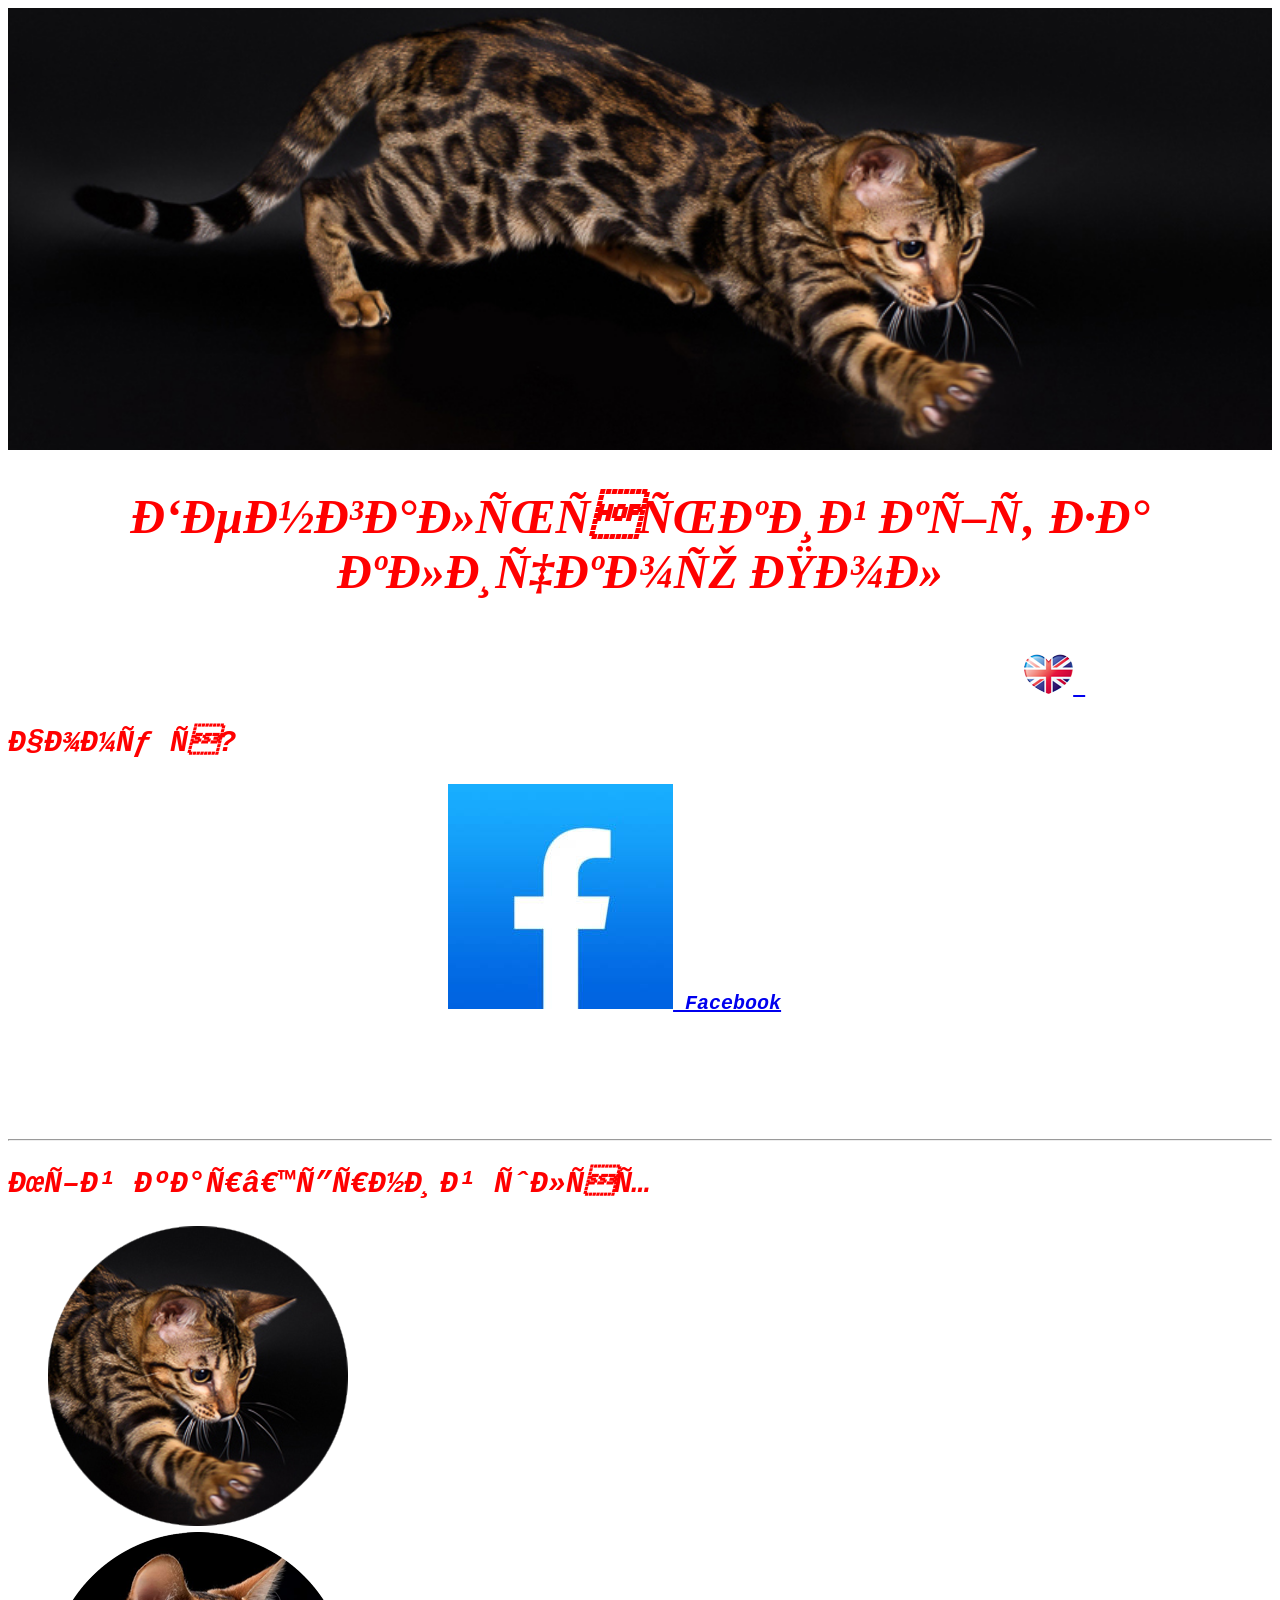
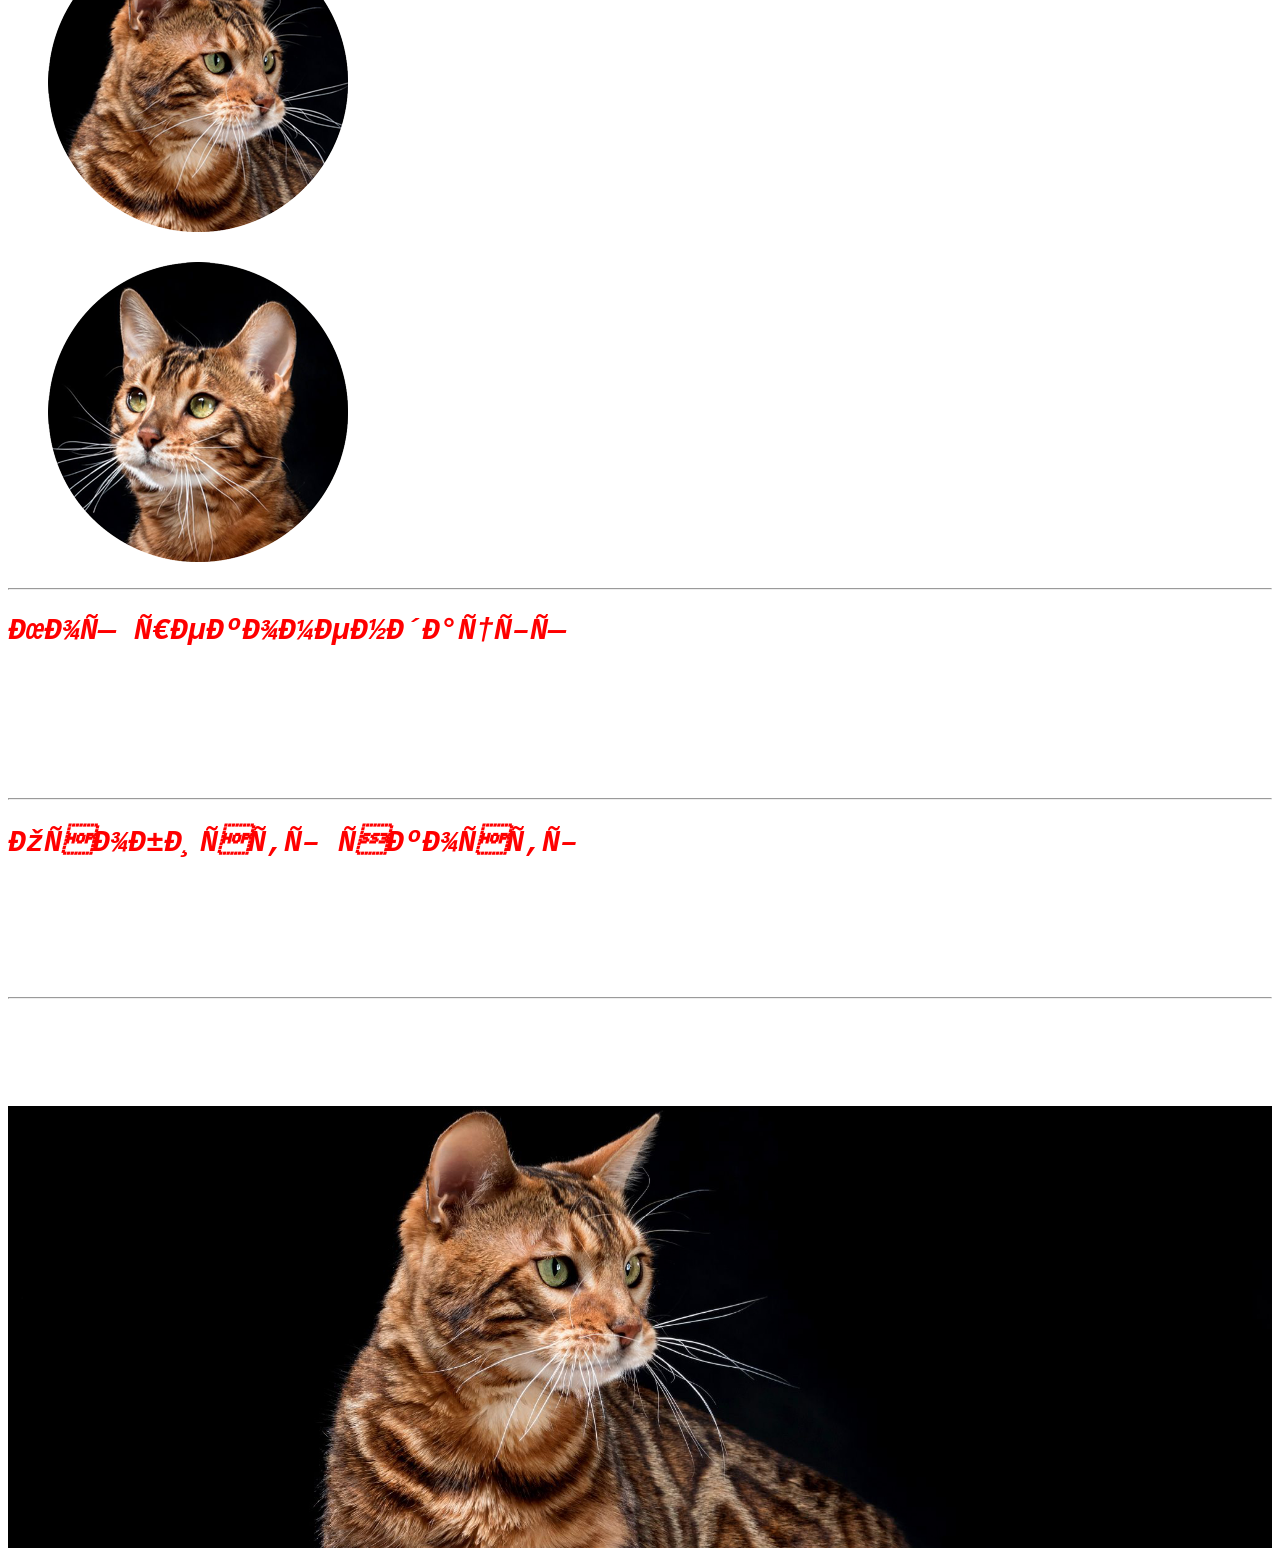
==== index.html @ 2374c52c "Update index.html" ====
<!DOCTYPE HTML>

<html>
	<head>
		<meta charset="ulf-8">
		<title> Кіт "Пол" </title>
	</head>
	<body background = "images/фон.jpg"> <img src="images/cat1.jpg" width="100%">
		<font size="5" face="MONOSPACE" color="white">
		<font size="5" face="Times New Roman" color="red"><h1 align="center"><i>Бенгальський кіт за кличкою Пол<i></h1></font>
		<font size="5" face="MONOSPACE" color="white"><p> Призначений керівником відділу по роботі з клієнтами на залізничній станції Ліверпуль Саут Парквей в
		<a href="https://uk.wikipedia.org/wiki/%D0%92%D0%B5%D0%BB%D0%B8%D0%BA%D0%B0_%D0%91%D1%80%D0%B8%D1%82%D0%B0%D0%BD%D1%96%D1%8F">
		<img src="images/UK_flag.png"> </a>.</p><font face="MONOSPACE" color="red"><h2>Чому я?</h2></font>
		<ul>
			<font face="MONOSPACE" color="white"><li><b>На мою сторінку в <a href="https://www.facebook.com/PaulTheStationCat/" title="Фейсбук кота"> <img src="images/download.jpg"> Facebook</a> підписалось вже більше 3 тис.</b>
			<li><b>Я знаю всі таємні ходи до їдальні тунелі станції.</b></li>
			<li><b>Моя енергія E = m*C<sup>2</sup>.</b></li>
			<li><b>Моя швидкість V = 3*10<sup>8</sup>.</b></li>
		</ul>
		<hr>
		<font size="5" face="MONOSPACE" color="red"> <h2>Мій кар’єрний шлях</h2></font> 
		<ol type="I"> 
			<li><img src="images/cat1_circle.png" alt="Cat1"> Завів будинок і люблячих господарів</li>
			<li><img src="images/cat2_circle.png" alt="Cat2"> Почав відвідувати станцію ще будучи маленьким кошеням</li>
			<li><img src="images/cat3_circle.png" alt="Cat3"> Продовжую працювати вже 10 років</li> 
		</ol>
		<hr>
		<font size="5" face="MONOSPACE" color="red"><h2>Мої рекомендації</h2></font>
		<blockquote>Ми раді вітати Пола на чолі відділу по роботі з клієнтами, адже він цього заслуговує - він дуже вихований кіт і все дуже люблять його.</blockquote>
		<cite>Алан Роу</cite>
		<hr>
		<font size="5" face="MONOSPACE" color="red"><h2>Особисті якості</h2></font>
		<ul>
			<li><i>Дружелюбний</i></li>
			<li><i>Винахідливий</i></li>
			<li><i>Везунчик</i></li>
			<li><i>Спритний</i></li>
		</ul>
		<hr>
		<p>© Пол, 2019</p>
		<p>Контактів не залишаю, я сам вас знайду.</p>
		</font> <img src="images/cat2.jpg" width="100%">
	</body>
</html>
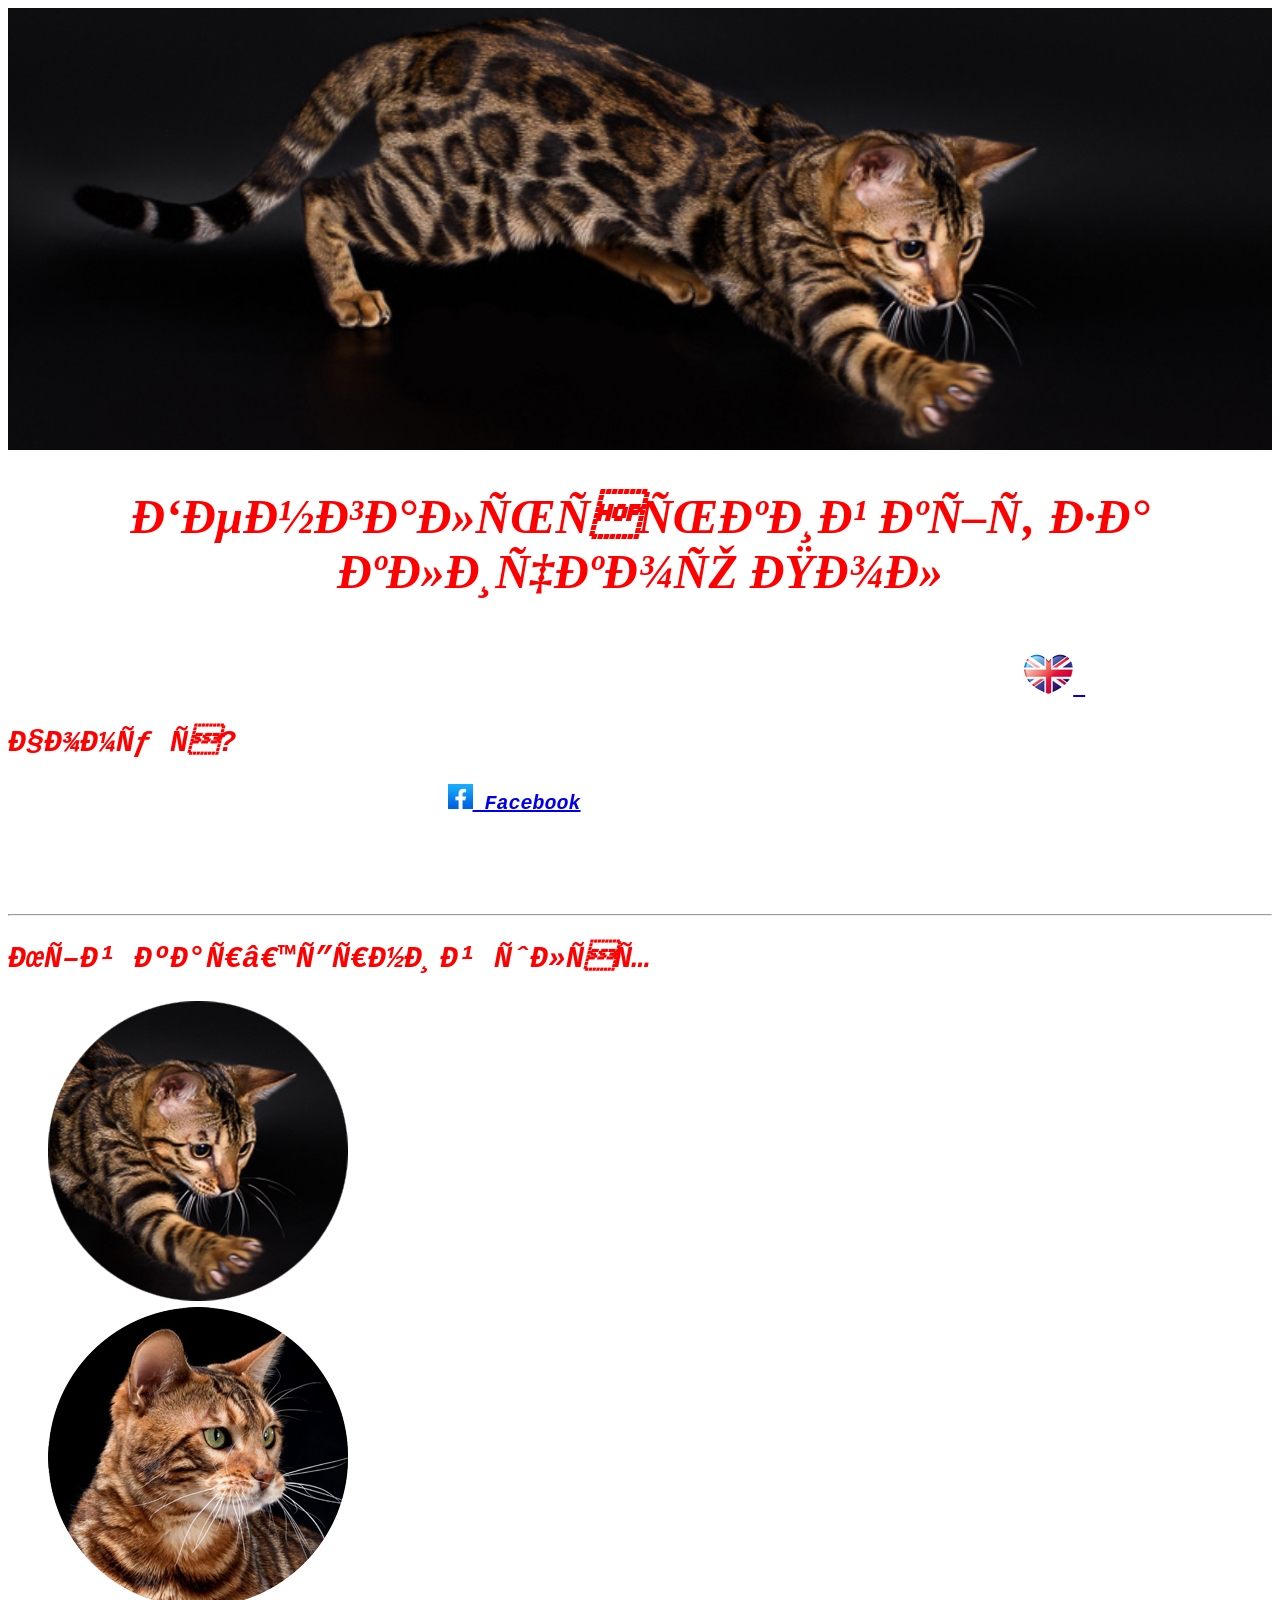
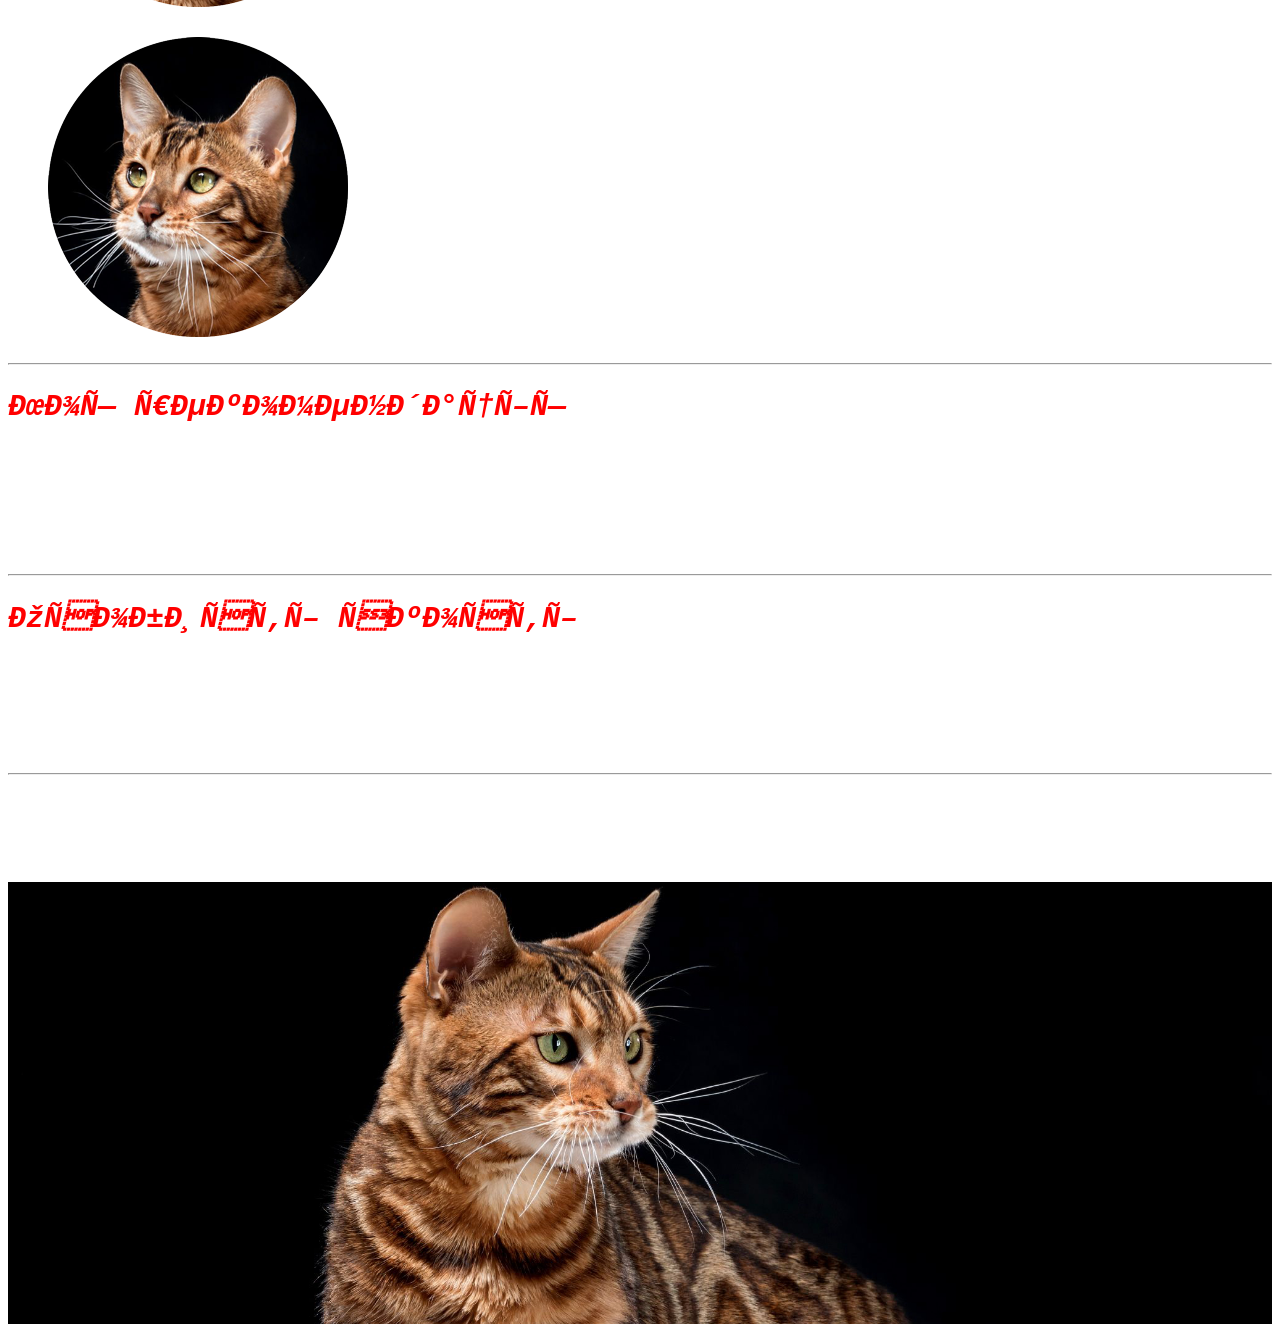
==== commit b6429dc0: "Update index.html" ====
--- a/index.html
+++ b/index.html
@@ -12,7 +12,7 @@
 		<a href="https://uk.wikipedia.org/wiki/%D0%92%D0%B5%D0%BB%D0%B8%D0%BA%D0%B0_%D0%91%D1%80%D0%B8%D1%82%D0%B0%D0%BD%D1%96%D1%8F">
 		<img src="images/UK_flag.png"> </a>.</p><font face="MONOSPACE" color="red"><h2>Чому я?</h2></font>
 		<ul>
-			<font face="MONOSPACE" color="white"><li><b>На мою сторінку в <a href="https://www.facebook.com/PaulTheStationCat/" title="Фейсбук кота"> <img src="images/download.jpg"> Facebook</a> підписалось вже більше 3 тис.</b>
+			<font face="MONOSPACE" color="white"><li><b>На мою сторінку в <a href="https://www.facebook.com/PaulTheStationCat/" title="Фейсбук кота"> <img src="images/download.jpg" width="2%"> Facebook</a> підписалось вже більше 3 тис.</b>
 			<li><b>Я знаю всі таємні ходи до їдальні тунелі станції.</b></li>
 			<li><b>Моя енергія E = m*C<sup>2</sup>.</b></li>
 			<li><b>Моя швидкість V = 3*10<sup>8</sup>.</b></li>
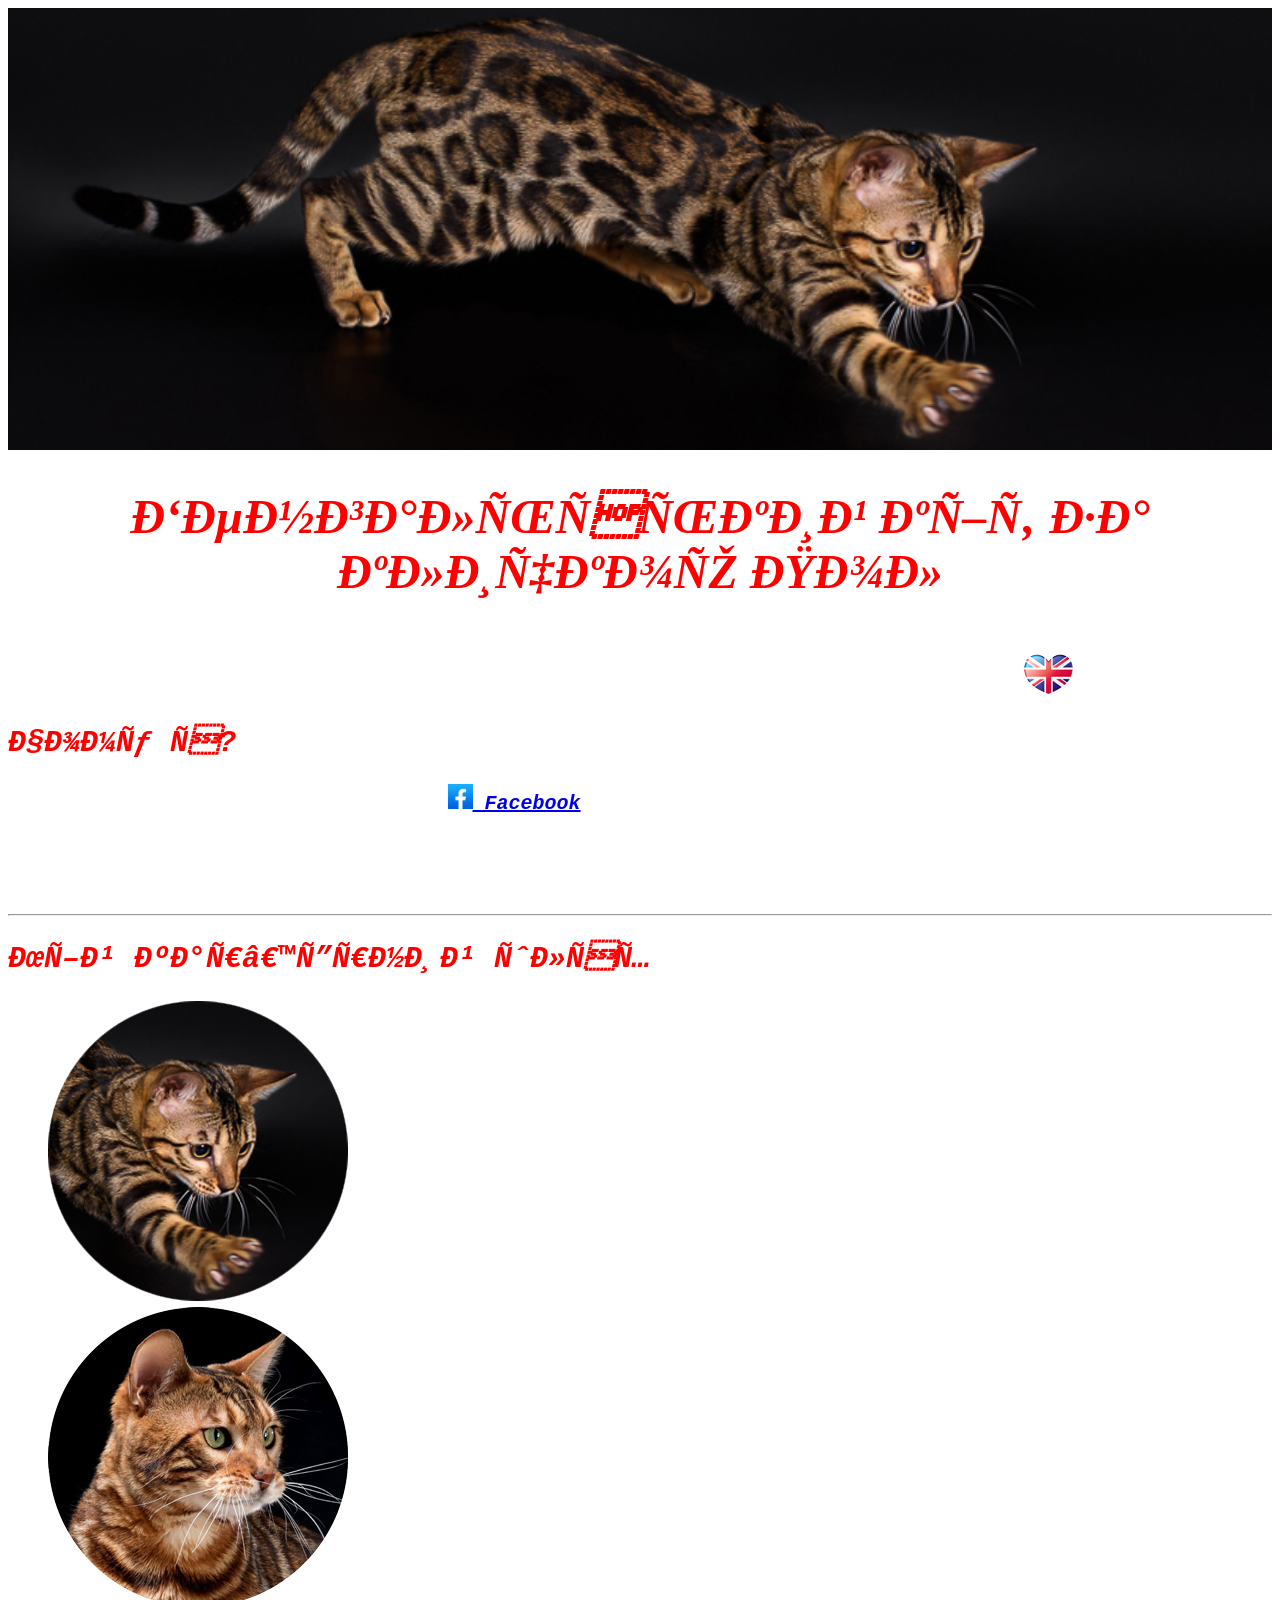
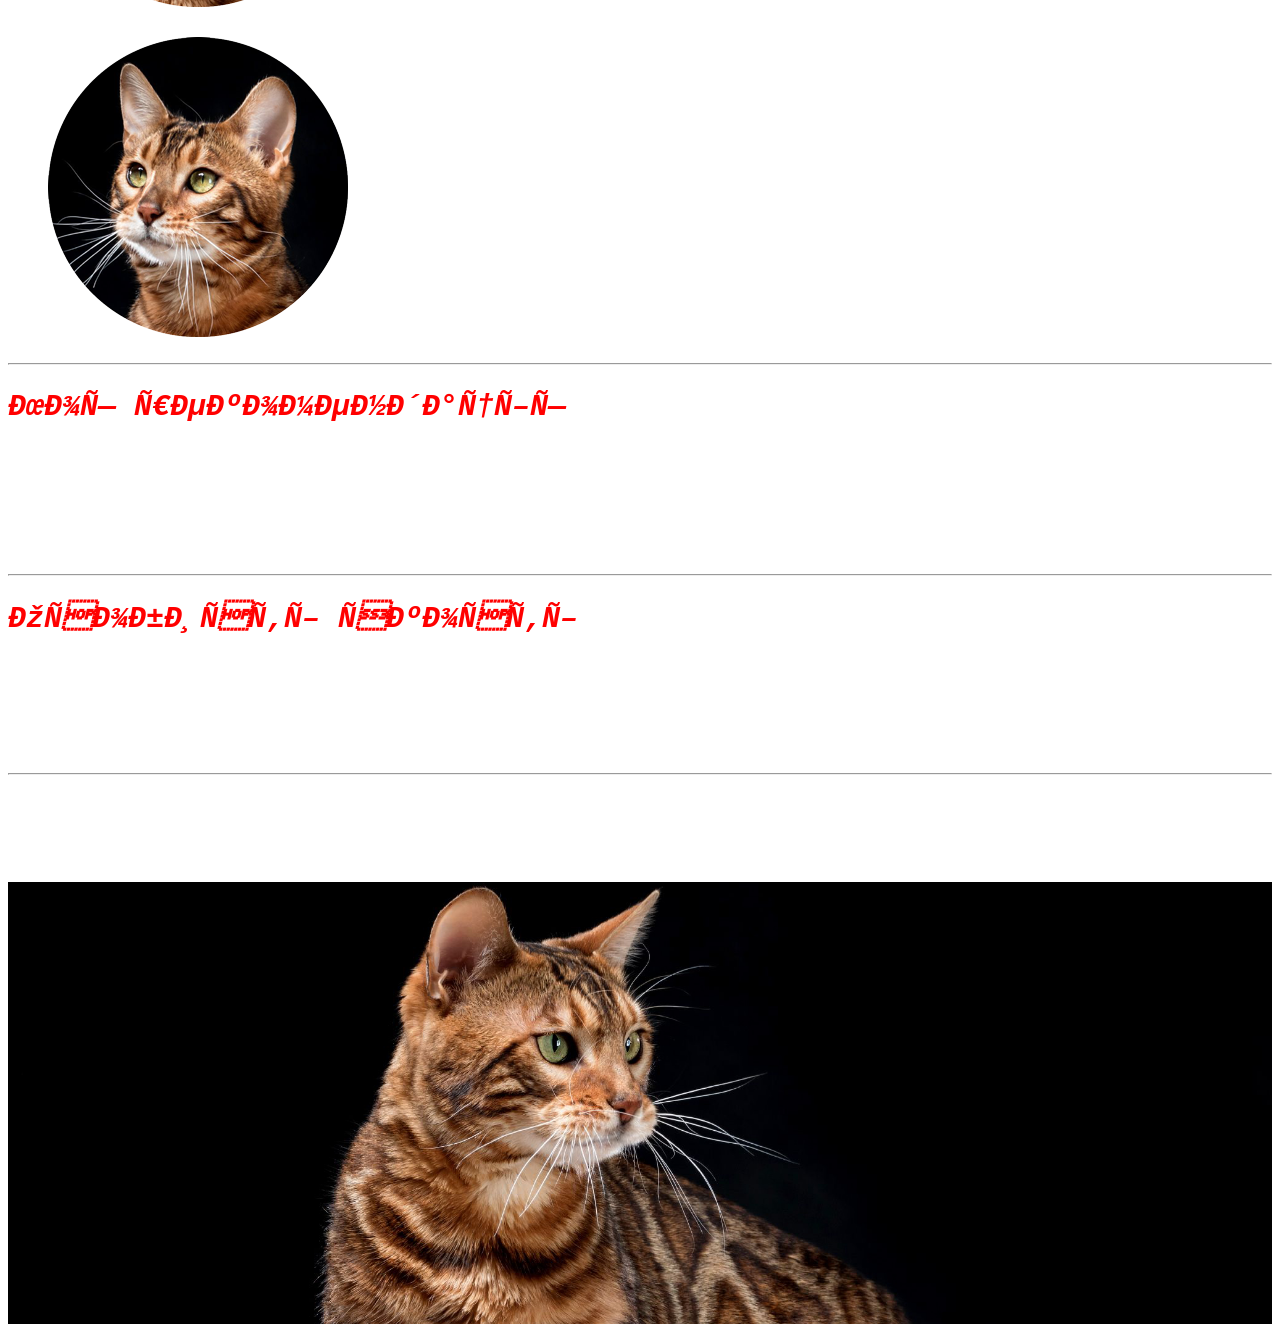
==== commit 9fd934a6: "Update index.html" ====
--- a/index.html
+++ b/index.html
@@ -8,9 +8,9 @@
 	<body background = "images/фон.jpg"> <img src="images/cat1.jpg" width="100%">
 		<font size="5" face="MONOSPACE" color="white">
 		<font size="5" face="Times New Roman" color="red"><h1 align="center"><i>Бенгальський кіт за кличкою Пол<i></h1></font>
-		<font size="5" face="MONOSPACE" color="white"><p> Призначений керівником відділу по роботі з клієнтами на залізничній станції Ліверпуль Саут Парквей в
+		<font size="5" face="MONOSPACE" color="white"><p> <i>Призначений керівником відділу по роботі з клієнтами на залізничній станції Ліверпуль Саут Парквей в</i>
 		<a href="https://uk.wikipedia.org/wiki/%D0%92%D0%B5%D0%BB%D0%B8%D0%BA%D0%B0_%D0%91%D1%80%D0%B8%D1%82%D0%B0%D0%BD%D1%96%D1%8F">
-		<img src="images/UK_flag.png"> </a>.</p><font face="MONOSPACE" color="red"><h2>Чому я?</h2></font>
+		<img src="images/UK_flag.png"></a>.</p><font face="MONOSPACE" color="red"><h2>Чому я?</h2></font>
 		<ul>
 			<font face="MONOSPACE" color="white"><li><b>На мою сторінку в <a href="https://www.facebook.com/PaulTheStationCat/" title="Фейсбук кота"> <img src="images/download.jpg" width="2%"> Facebook</a> підписалось вже більше 3 тис.</b>
 			<li><b>Я знаю всі таємні ходи до їдальні тунелі станції.</b></li>
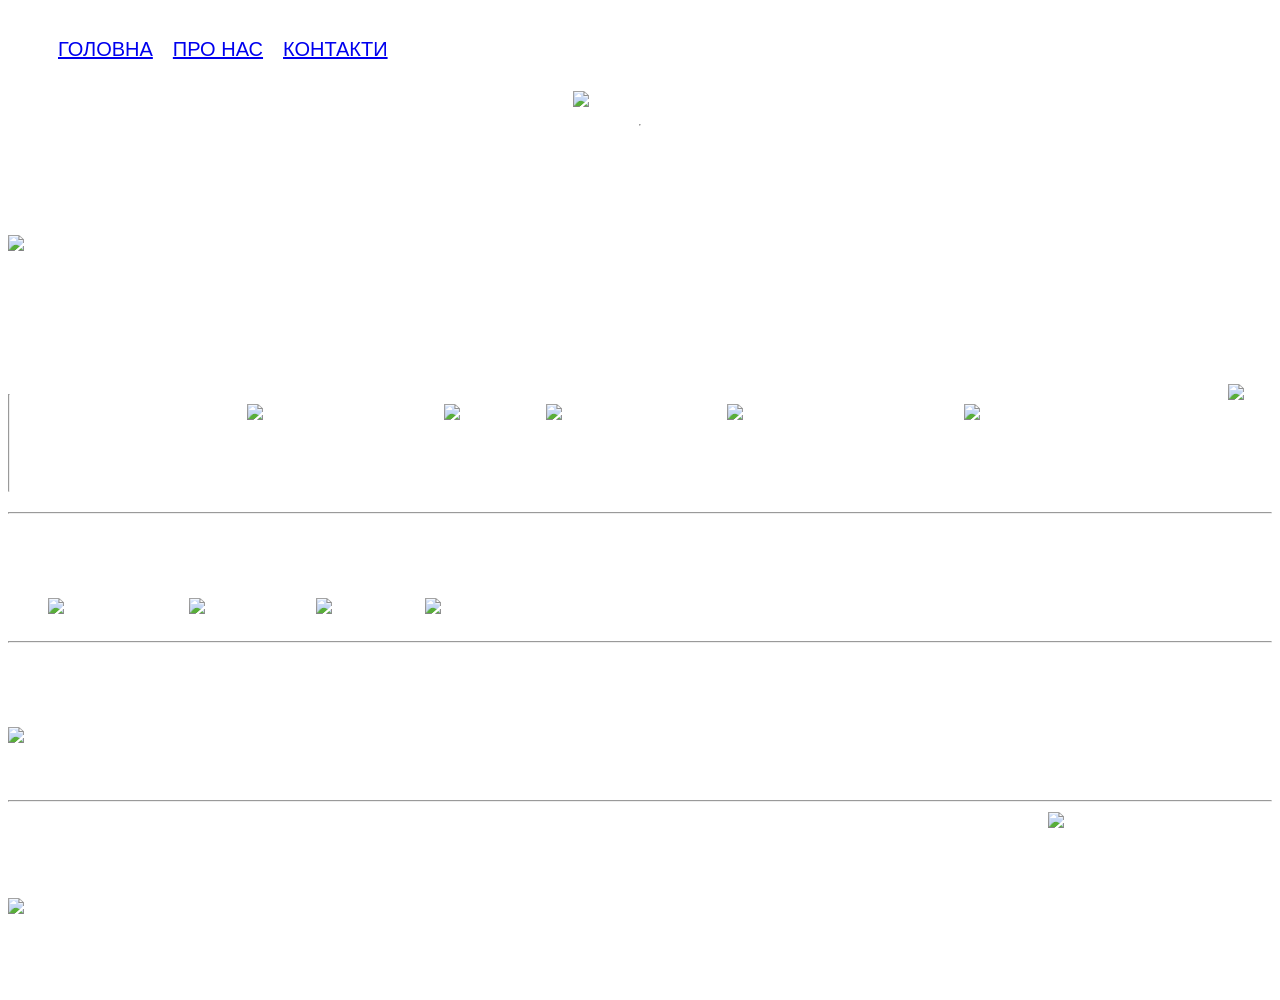
==== commit 8ae19158: "Update index.html" ====
--- a/index.html
+++ b/index.html
@@ -1,44 +1,98 @@
-<!DOCTYPE HTML>
+<!Doctype HTML>
 
 <html>
 	<head>
-		<meta charset="ulf-8">
-		<title> Кіт "Пол" </title>
+		<title>ZPA</title>
+		<meta charset="utf-8">
 	</head>
-	<body background = "images/фон.jpg"> <img src="images/cat1.jpg" width="100%">
-		<font size="5" face="MONOSPACE" color="white">
-		<font size="5" face="Times New Roman" color="red"><h1 align="center"><i>Бенгальський кіт за кличкою Пол<i></h1></font>
-		<font size="5" face="MONOSPACE" color="white"><p> <i>Призначений керівником відділу по роботі з клієнтами на залізничній станції Ліверпуль Саут Парквей в</i>
-		<a href="https://uk.wikipedia.org/wiki/%D0%92%D0%B5%D0%BB%D0%B8%D0%BA%D0%B0_%D0%91%D1%80%D0%B8%D1%82%D0%B0%D0%BD%D1%96%D1%8F">
-		<img src="images/UK_flag.png"></a>.</p><font face="MONOSPACE" color="red"><h2>Чому я?</h2></font>
-		<ul>
-			<font face="MONOSPACE" color="white"><li><b>На мою сторінку в <a href="https://www.facebook.com/PaulTheStationCat/" title="Фейсбук кота"> <img src="images/download.jpg" width="2%"> Facebook</a> підписалось вже більше 3 тис.</b>
-			<li><b>Я знаю всі таємні ходи до їдальні тунелі станції.</b></li>
-			<li><b>Моя енергія E = m*C<sup>2</sup>.</b></li>
-			<li><b>Моя швидкість V = 3*10<sup>8</sup>.</b></li>
-		</ul>
-		<hr>
-		<font size="5" face="MONOSPACE" color="red"> <h2>Мій кар’єрний шлях</h2></font> 
-		<ol type="I"> 
-			<li><img src="images/cat1_circle.png" alt="Cat1"> Завів будинок і люблячих господарів</li>
-			<li><img src="images/cat2_circle.png" alt="Cat2"> Почав відвідувати станцію ще будучи маленьким кошеням</li>
-			<li><img src="images/cat3_circle.png" alt="Cat3"> Продовжую працювати вже 10 років</li> 
-		</ol>
-		<hr>
-		<font size="5" face="MONOSPACE" color="red"><h2>Мої рекомендації</h2></font>
-		<blockquote>Ми раді вітати Пола на чолі відділу по роботі з клієнтами, адже він цього заслуговує - він дуже вихований кіт і все дуже люблять його.</blockquote>
-		<cite>Алан Роу</cite>
-		<hr>
-		<font size="5" face="MONOSPACE" color="red"><h2>Особисті якості</h2></font>
-		<ul>
-			<li><i>Дружелюбний</i></li>
-			<li><i>Винахідливий</i></li>
-			<li><i>Везунчик</i></li>
-			<li><i>Спритний</i></li>
-		</ul>
-		<hr>
-		<p>© Пол, 2019</p>
-		<p>Контактів не залишаю, я сам вас знайду.</p>
-		</font> <img src="images/cat2.jpg" width="100%">
+	<body background = "images/fon.jpg" style="font-family: CURSIVE, sans-serif; font-size: 20px; color: white">
+		<!-- Доповніть header -->
+		<header style="display: flex; flex-direction: column; align-items: center;">
+			<nav style="align-self: flex-start">
+			<ul style="display: flex; list-style-type: none;">
+			<li style="padding:10px"><a href="#main">ГОЛОВНА</a></li>
+			<li style="padding:10px"><a href="#about">ПРО НАС</a></li>
+			<li style="padding:10px"><a href="#contacts">КОНТАКТИ</a></li>
+			</nav>
+			<img src="images/police_badge.png" alt="police_badge">
+			<hr>
+			<h1> ПОЛІЦЕЙСЬКА АКАДЕМІЯ ЗООТОПІЇ </h1>
+		</header>
+		
+		<main id="main">
+		
+			<div style="display: flex">
+				<!-- Доповніть 1-й блок -->
+				<img src="images/mayor_lionheart.png" alt="mayor_lionheart">
+				<section id="about">
+					<h2>ПРО НАС</h2>
+					<p>Наша місія підготувати професійних поліцейських, які зможуть забезпечити найвищий рівень порядку в кожному місті.
+					Ми сповнені рішучості підвищити рівень безпеки усіх мешканців.</p>
+				</section>	
+				
+			</div>
+			
+			<div style="display: flex">
+				<!-- Доповніть 2-й блок -->
+			<hr>
+				<h2>МИ ВАС НАВЧИМО</h2>
+				<section>
+				<ul style="display:flex; flex-direction:row; list-style-type:none;">
+					<li><img src="images/magnifier.png" alt="magnifier">Тактична підготовка</li>
+					<li><img src="images/spray.png" alt="spray">Оборона</li>
+					<li><img src="images/call.png" alt="call">Ефективна комунікація</li>
+					<li><img src="images/badge.png" alt="badge">Права та обов'язки громадян</li>
+					<li><img src="images/beep.png" alt="beep">Безпечне управління автомобілем</li>
+				</ul>
+				</section>
+			<img src="images/bogo.png" alt="bogo">	
+			</div>
+			<hr>
+			<section>
+				<h2>НАШІ КРАЩІ ВИПУСКНИКИ</h2>
+				<ul style="display: flex;list-style-type:none">
+					<li><img src="images/police_badge_manch.png" alt="policer Manch"></li>
+					<li><img src="images/police_badge_hops.png" alt="policer Hops"></li>
+					<li><img src="images/police_badge_nic.png" alt="policer Nic"></li>
+					<li><img src="images/police_badge_mac.png" alt="policer Mac"></li>
+				</ul>
+			</section>
+			<hr>
+			<section>
+				<!-- Доповніть 4-й блок -->
+				<h2>ДЕНЬ ВІДКРИТИХ ДВЕРЕЙ В ПОЛІЦЕЙСЬКІЙ АКАДЕМІЇ</h2>
+				<div style="display: flex">
+					<img src="images/zootopia_celebrating.png" alt="zootopia celebrating">
+					<p>21.06 Чекаємо тебе в наших рядах.</p>
+				</div>
+			</section>
+			<hr>
+			<section>
+				<!-- Доповніть 5-й блок -->
+				<aside style="display: flex">
+					<div><blockquote>Не важливо, як сильно ти про щось мрієш, а важливо, що ти для цього робиш. Все починається з тебе.</blockquote>
+					<cite>Джуді Хопc</cite></div>
+				<img src="images/selfi.png" alt="selfi">
+				</aside>
+			</section>
+		
+		</main>
+		<footer style="display: flex;">
+			<!-- Доповніть footer -->
+				<section style="display: flex">
+					<div><img src="images/police_badge_logo.png" alt="label"></div>
+					ПОЛІЦЕЙСЬКА<br> АКАДЕМІЯ<br> ЗООТОПІЇ
+				</section>	
+				<section id="contacts">
+					&#9990 (123) 456-7890<br>
+					&#64  info@zpa.org<br>
+					&#9776  Пн - Пт 09:00 - 18:00
+				</section>
+				<div>
+				<p>Поліцейська Академія взяла на себе зобов'язання надавати найвищий ступінь професійної поліцейської освіти Зоотопії.</p>
+				</div>
+		</footer>
+	
 	</body>
+
 </html>
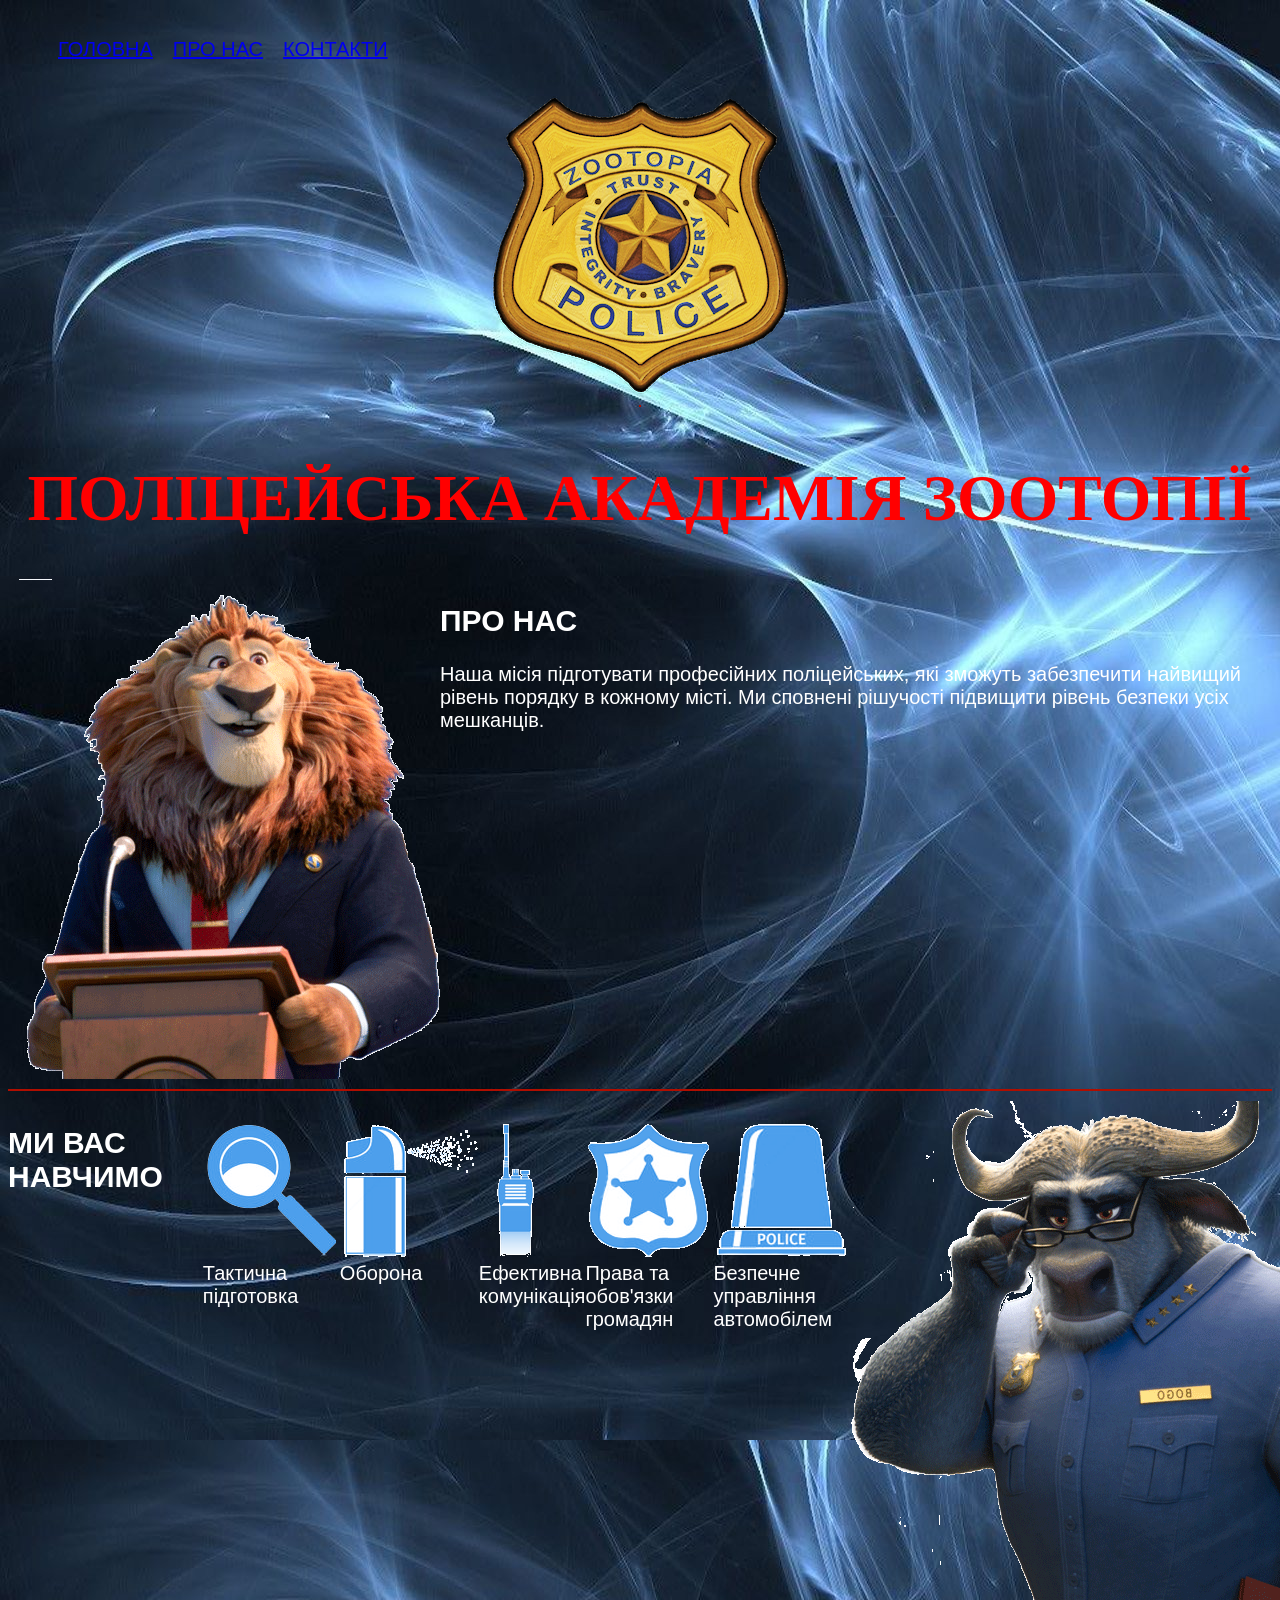
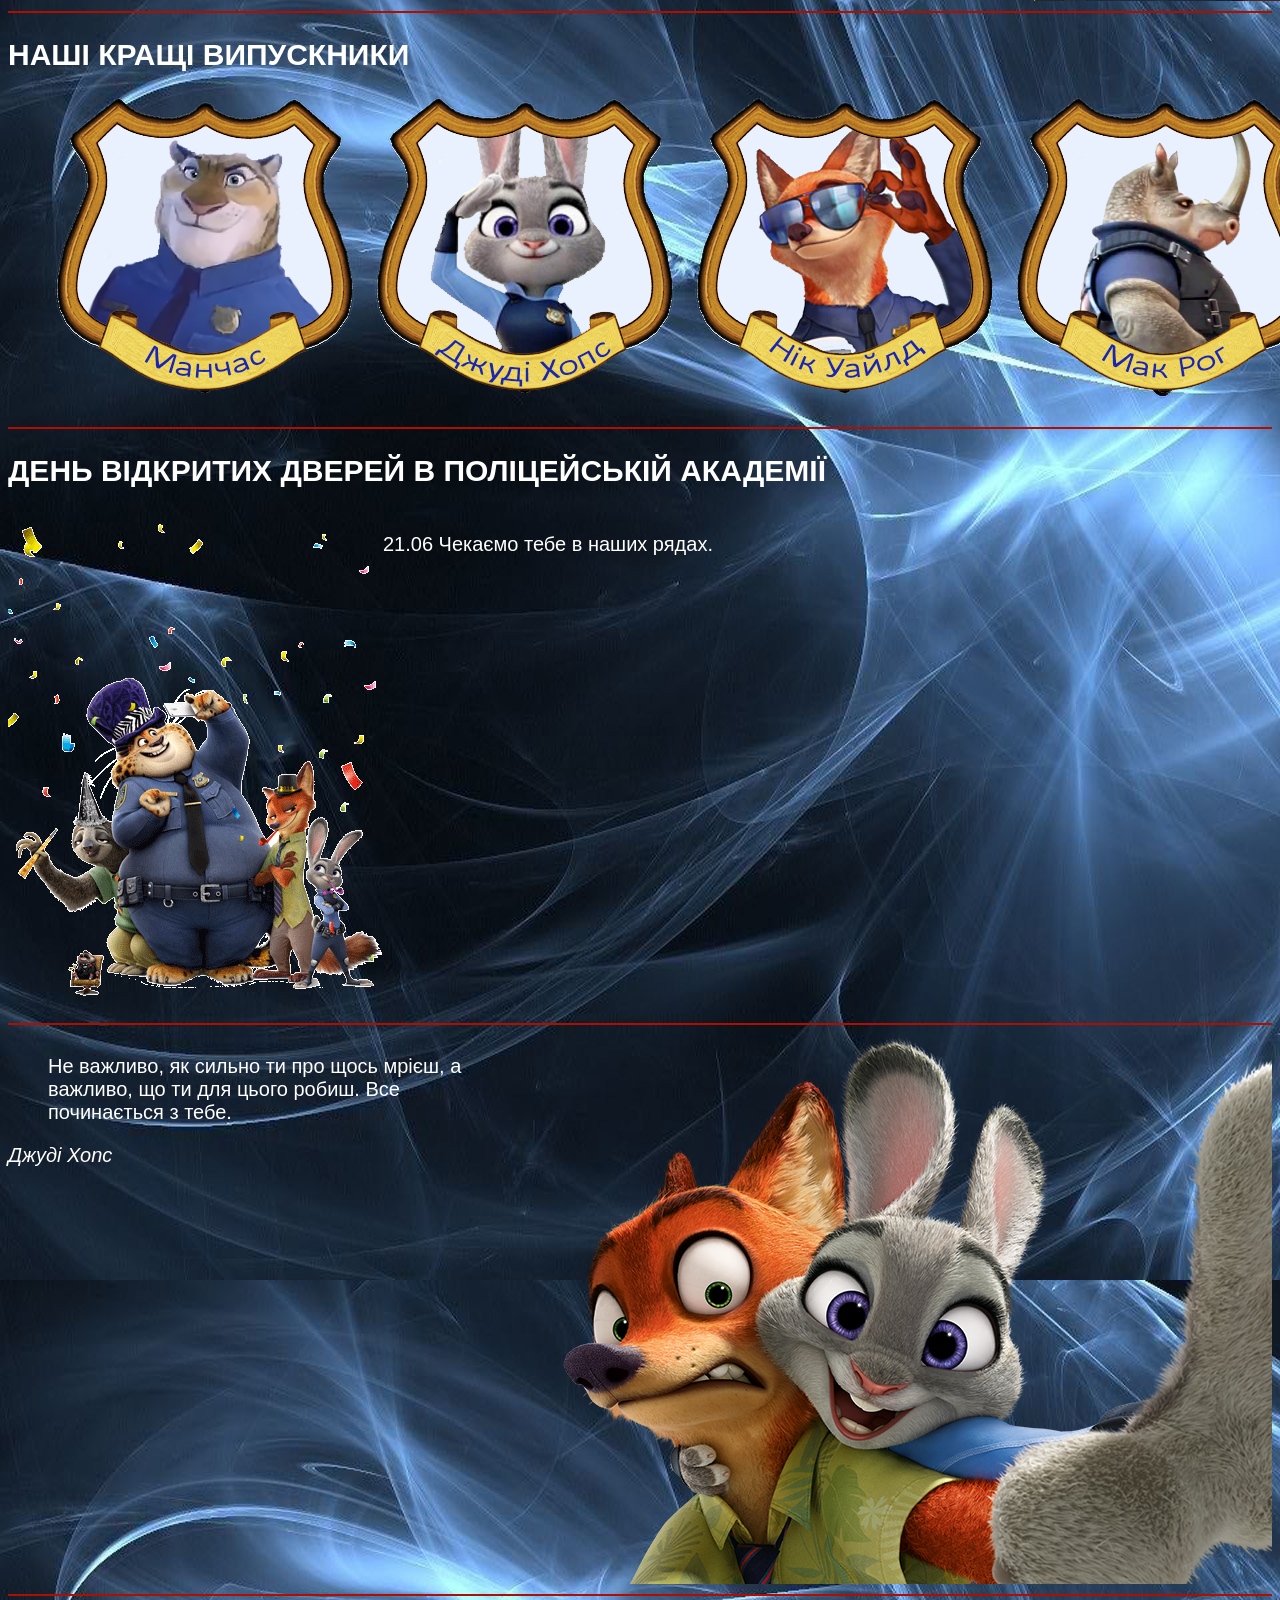
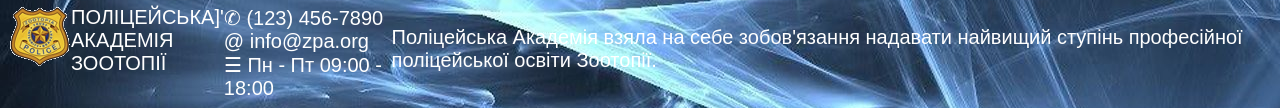
==== commit 47e9f679: "Update index.html" ====
--- a/index.html
+++ b/index.html
@@ -15,10 +15,9 @@
 			<li style="padding:10px"><a href="#contacts">КОНТАКТИ</a></li>
 			</nav>
 			<img src="images/police_badge.png" alt="police_badge">
-			<hr>
-			<h1> ПОЛІЦЕЙСЬКА АКАДЕМІЯ ЗООТОПІЇ </h1>
+			<hr color="blue;">
+			<h1 style="font-family: Times New Roman; font-weight: 700; font-size: 65px; color: red;"> ПОЛІЦЕЙСЬКА АКАДЕМІЯ ЗООТОПІЇ </h1>
 		</header>
-		
 		<main id="main">
 		
 			<div style="display: flex">
@@ -31,10 +30,10 @@
 				</section>	
 				
 			</div>
-			
+			<hr color="blue;">
 			<div style="display: flex">
 				<!-- Доповніть 2-й блок -->
-			<hr>
+			
 				<h2>МИ ВАС НАВЧИМО</h2>
 				<section>
 				<ul style="display:flex; flex-direction:row; list-style-type:none;">
@@ -47,7 +46,7 @@
 				</section>
 			<img src="images/bogo.png" alt="bogo">	
 			</div>
-			<hr>
+			<hr color="blue;">
 			<section>
 				<h2>НАШІ КРАЩІ ВИПУСКНИКИ</h2>
 				<ul style="display: flex;list-style-type:none">
@@ -57,7 +56,7 @@
 					<li><img src="images/police_badge_mac.png" alt="policer Mac"></li>
 				</ul>
 			</section>
-			<hr>
+			<hr color="blue;">
 			<section>
 				<!-- Доповніть 4-й блок -->
 				<h2>ДЕНЬ ВІДКРИТИХ ДВЕРЕЙ В ПОЛІЦЕЙСЬКІЙ АКАДЕМІЇ</h2>
@@ -66,7 +65,7 @@
 					<p>21.06 Чекаємо тебе в наших рядах.</p>
 				</div>
 			</section>
-			<hr>
+			<hr color="blue;">
 			<section>
 				<!-- Доповніть 5-й блок -->
 				<aside style="display: flex">
@@ -75,14 +74,14 @@
 				<img src="images/selfi.png" alt="selfi">
 				</aside>
 			</section>
-		
+			<hr color="blue;">
 		</main>
 		<footer style="display: flex;">
 			<!-- Доповніть footer -->
 				<section style="display: flex">
 					<div><img src="images/police_badge_logo.png" alt="label"></div>
 					ПОЛІЦЕЙСЬКА<br> АКАДЕМІЯ<br> ЗООТОПІЇ
-				</section>	
+				</section>]'
 				<section id="contacts">
 					&#9990 (123) 456-7890<br>
 					&#64  info@zpa.org<br>
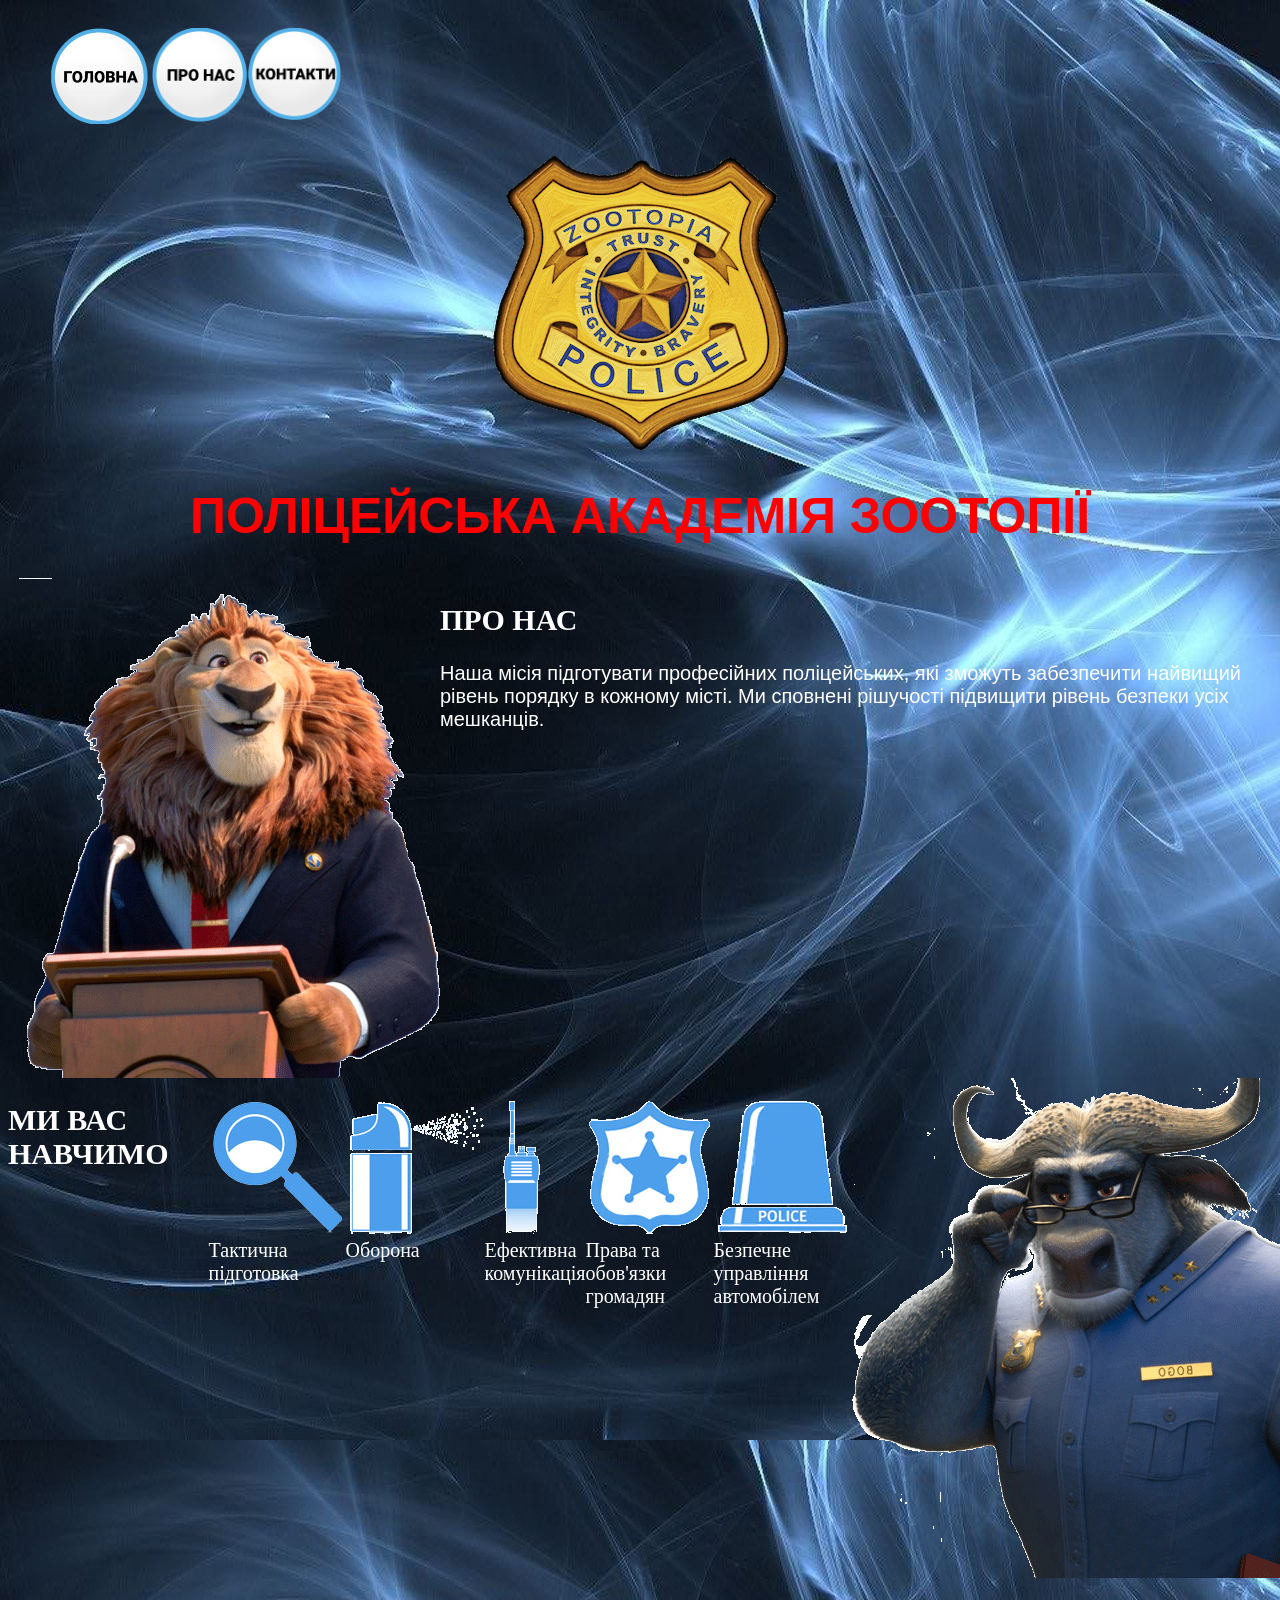
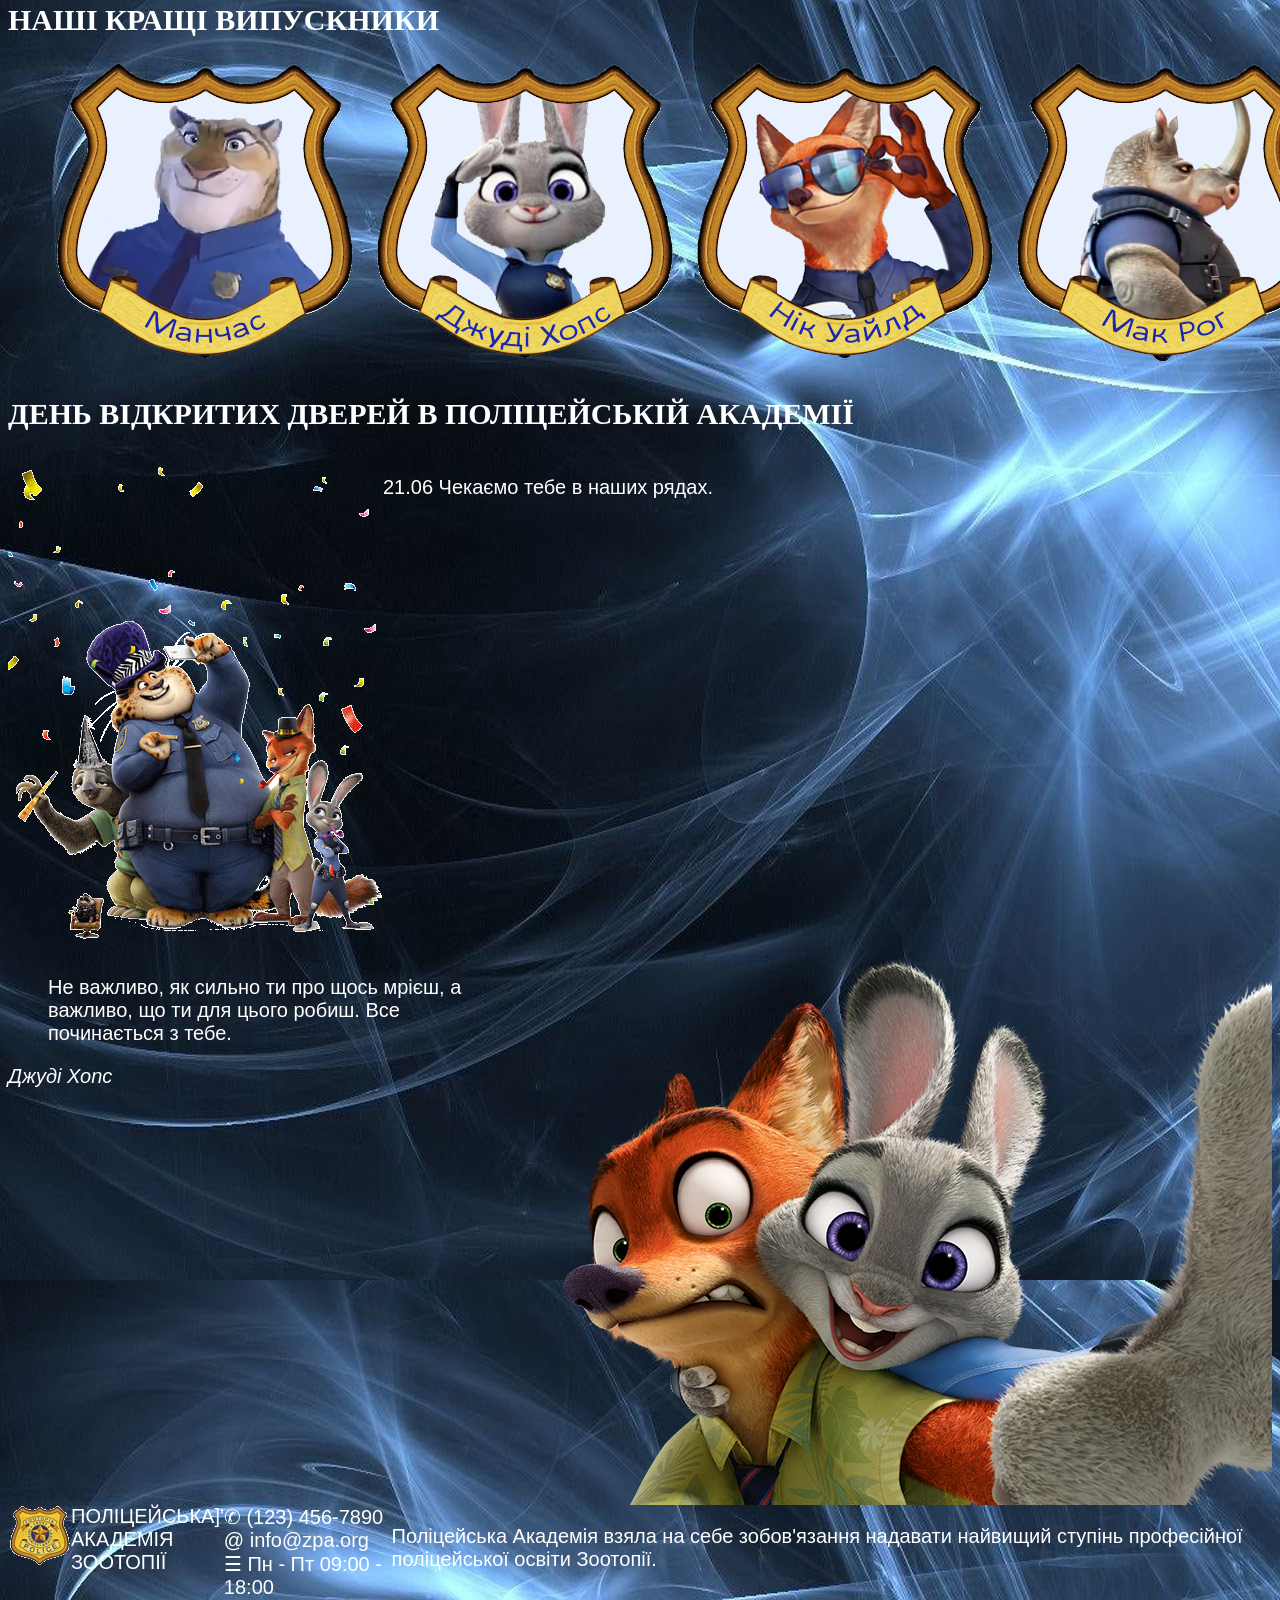
==== commit dee8d2ff: "Update index.html" ====
--- a/index.html
+++ b/index.html
@@ -6,37 +6,29 @@
 		<meta charset="utf-8">
 	</head>
 	<body background = "images/fon.jpg" style="font-family: CURSIVE, sans-serif; font-size: 20px; color: white">
-		<!-- Доповніть header -->
 		<header style="display: flex; flex-direction: column; align-items: center;">
 			<nav style="align-self: flex-start">
 			<ul style="display: flex; list-style-type: none;">
-			<li style="padding:10px"><a href="#main">ГОЛОВНА</a></li>
-			<li style="padding:10px"><a href="#about">ПРО НАС</a></li>
-			<li style="padding:10px"><a href="#contacts">КОНТАКТИ</a></li>
+			<li><a href="#main"><img src="images/Головна.png" width="100"></a></li>
+			<li><a href="#about"><img src="images/ПРО_НАС.png" width="100"></a></li>
+			<li><a href="#contacts"><img src="images/КОНТАКТИ.png" width="93"></a></li>
 			</nav>
 			<img src="images/police_badge.png" alt="police_badge">
-			<hr color="blue;">
-			<h1 style="font-family: Times New Roman; font-weight: 700; font-size: 65px; color: red;"> ПОЛІЦЕЙСЬКА АКАДЕМІЯ ЗООТОПІЇ </h1>
+			<h1 style="font-family: CURSIVE, sans-serif; font-size: 50px; font-size: align: center; color: red;"> ПОЛІЦЕЙСЬКА АКАДЕМІЯ ЗООТОПІЇ </h1>
 		</header>
-		<main id="main">
-		
+		<main id="main">	
 			<div style="display: flex">
-				<!-- Доповніть 1-й блок -->
 				<img src="images/mayor_lionheart.png" alt="mayor_lionheart">
 				<section id="about">
-					<h2>ПРО НАС</h2>
+					<h2 style="font-family: Times New Roman">ПРО НАС</h2>
 					<p>Наша місія підготувати професійних поліцейських, які зможуть забезпечити найвищий рівень порядку в кожному місті.
 					Ми сповнені рішучості підвищити рівень безпеки усіх мешканців.</p>
 				</section>	
-				
 			</div>
-			<hr color="blue;">
 			<div style="display: flex">
-				<!-- Доповніть 2-й блок -->
-			
-				<h2>МИ ВАС НАВЧИМО</h2>
+				<h2 style="font-family: Times New Roman">МИ ВАС НАВЧИМО</h2>
 				<section>
-				<ul style="display:flex; flex-direction:row; list-style-type:none;">
+				<ul style= "font-family: Times New Roman; display:flex; flex-direction:row; list-style-type:none;">
 					<li><img src="images/magnifier.png" alt="magnifier">Тактична підготовка</li>
 					<li><img src="images/spray.png" alt="spray">Оборона</li>
 					<li><img src="images/call.png" alt="call">Ефективна комунікація</li>
@@ -46,9 +38,8 @@
 				</section>
 			<img src="images/bogo.png" alt="bogo">	
 			</div>
-			<hr color="blue;">
 			<section>
-				<h2>НАШІ КРАЩІ ВИПУСКНИКИ</h2>
+				<h2 style="font-family: Times New Roman">НАШІ КРАЩІ ВИПУСКНИКИ</h2>
 				<ul style="display: flex;list-style-type:none">
 					<li><img src="images/police_badge_manch.png" alt="policer Manch"></li>
 					<li><img src="images/police_badge_hops.png" alt="policer Hops"></li>
@@ -56,28 +47,22 @@
 					<li><img src="images/police_badge_mac.png" alt="policer Mac"></li>
 				</ul>
 			</section>
-			<hr color="blue;">
 			<section>
-				<!-- Доповніть 4-й блок -->
-				<h2>ДЕНЬ ВІДКРИТИХ ДВЕРЕЙ В ПОЛІЦЕЙСЬКІЙ АКАДЕМІЇ</h2>
+			<h2 style="font-family: Times New Roman">ДЕНЬ ВІДКРИТИХ ДВЕРЕЙ В ПОЛІЦЕЙСЬКІЙ АКАДЕМІЇ</h2>
 				<div style="display: flex">
 					<img src="images/zootopia_celebrating.png" alt="zootopia celebrating">
 					<p>21.06 Чекаємо тебе в наших рядах.</p>
 				</div>
 			</section>
-			<hr color="blue;">
 			<section>
-				<!-- Доповніть 5-й блок -->
 				<aside style="display: flex">
 					<div><blockquote>Не важливо, як сильно ти про щось мрієш, а важливо, що ти для цього робиш. Все починається з тебе.</blockquote>
 					<cite>Джуді Хопc</cite></div>
 				<img src="images/selfi.png" alt="selfi">
 				</aside>
 			</section>
-			<hr color="blue;">
 		</main>
 		<footer style="display: flex;">
-			<!-- Доповніть footer -->
 				<section style="display: flex">
 					<div><img src="images/police_badge_logo.png" alt="label"></div>
 					ПОЛІЦЕЙСЬКА<br> АКАДЕМІЯ<br> ЗООТОПІЇ
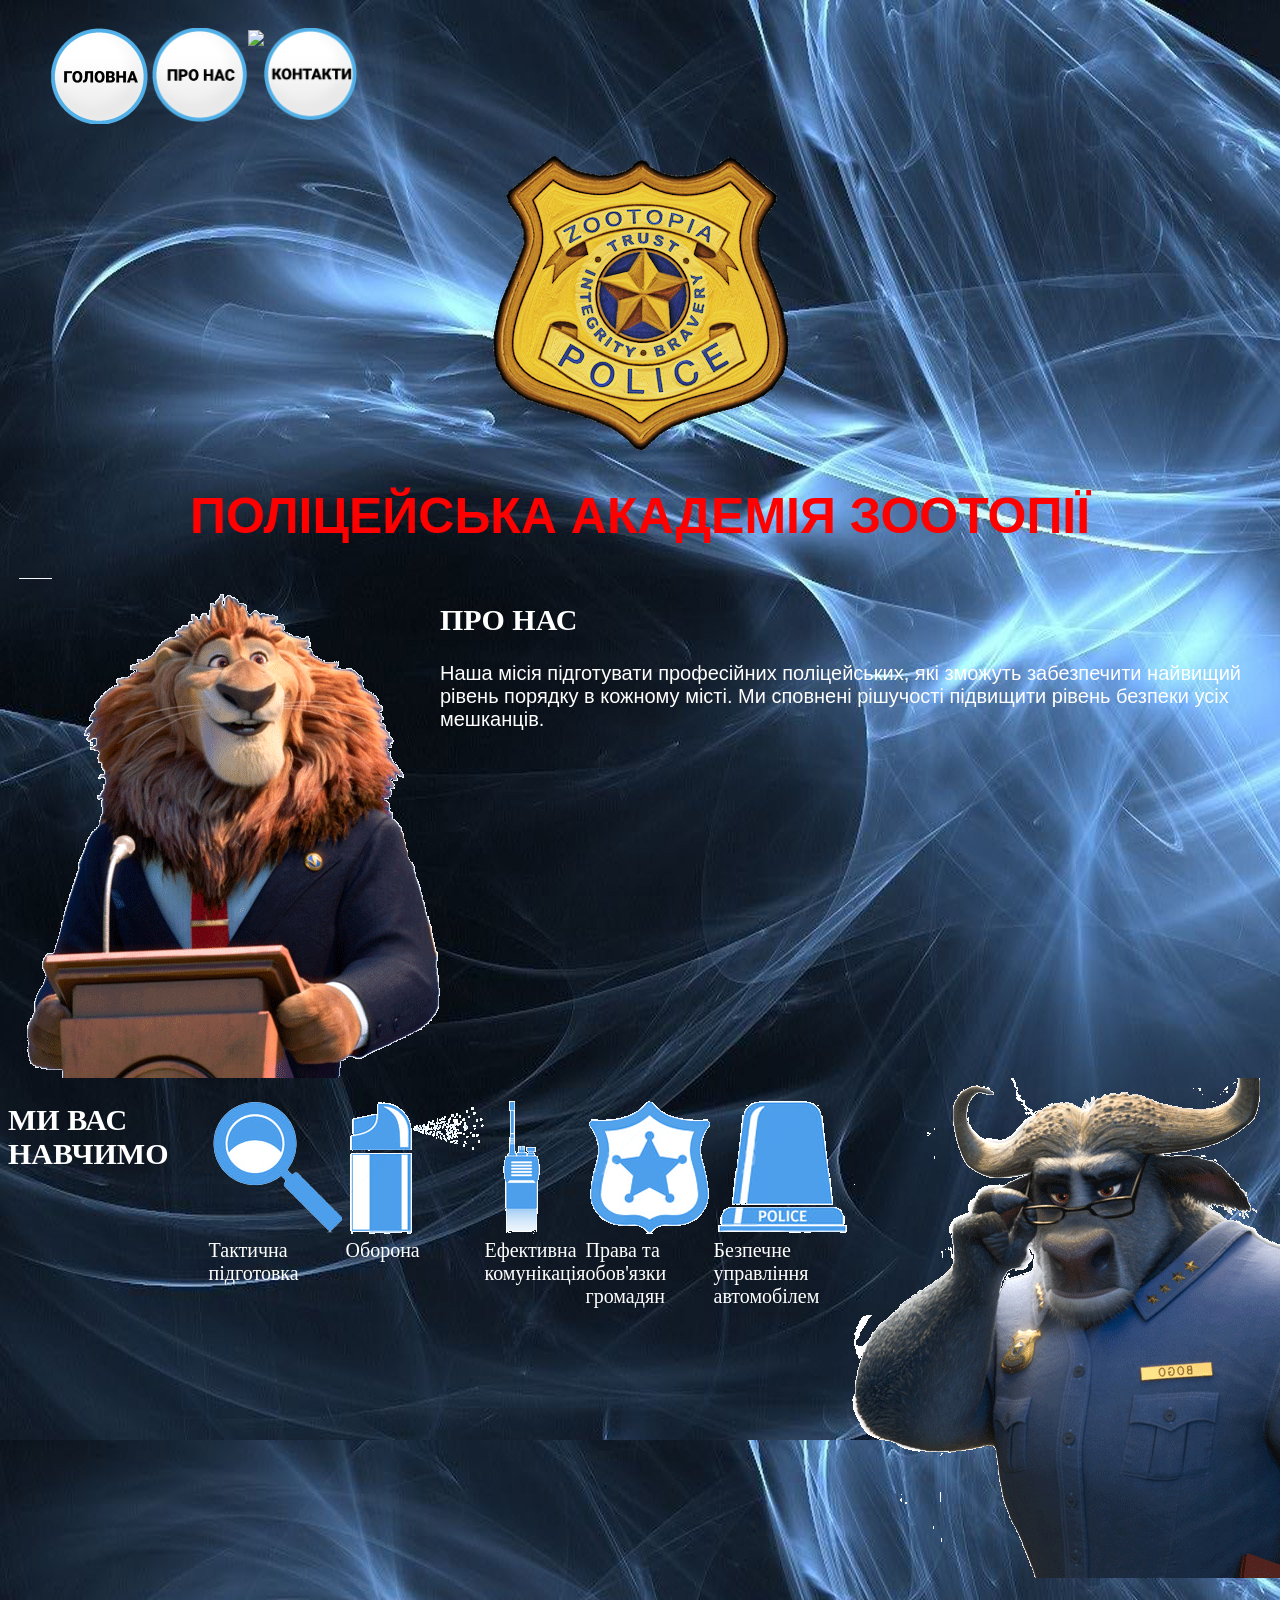
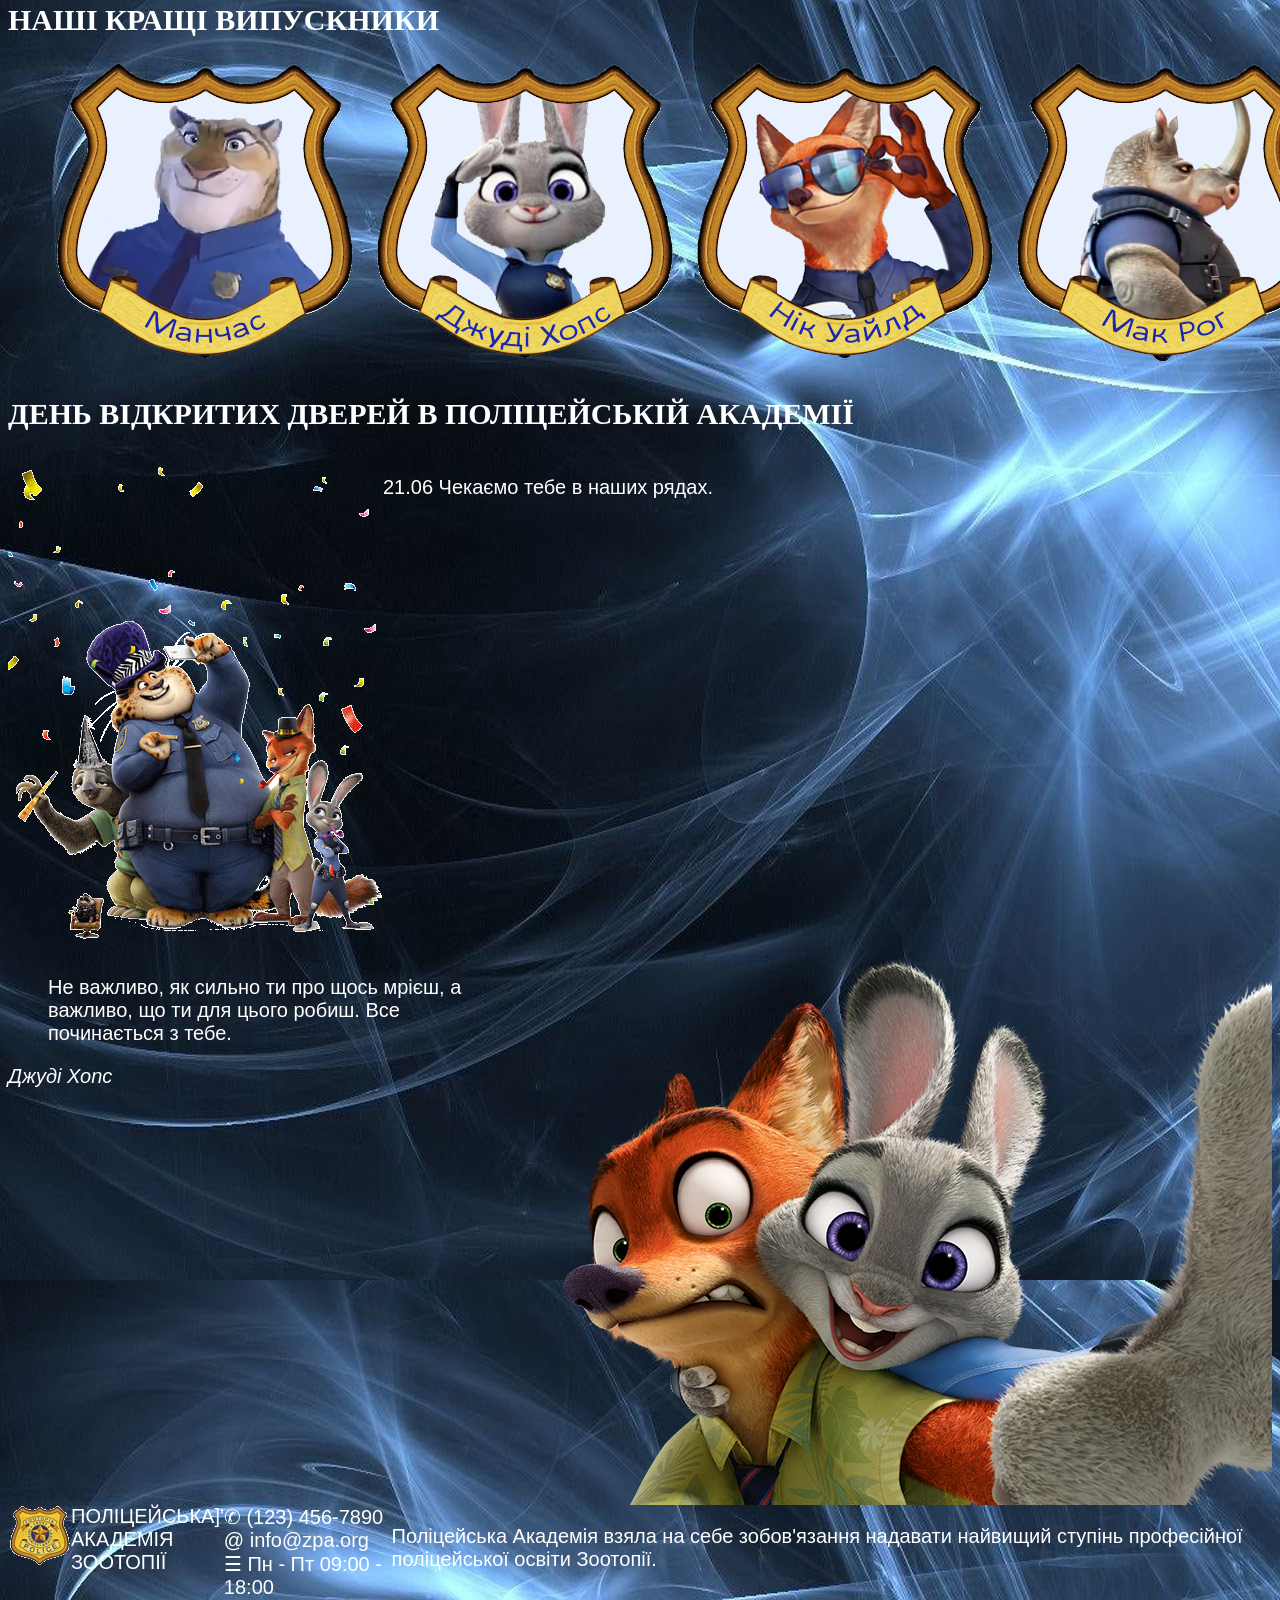
==== commit ded1a86e: "Update index.html" ====
--- a/index.html
+++ b/index.html
@@ -11,6 +11,7 @@
 			<ul style="display: flex; list-style-type: none;">
 			<li><a href="#main"><img src="images/Головна.png" width="100"></a></li>
 			<li><a href="#about"><img src="images/ПРО_НАС.png" width="100"></a></li>
+			<li><a href="#vip"><img src="images/vip.png" width="95"></a></li>
 			<li><a href="#contacts"><img src="images/КОНТАКТИ.png" width="93"></a></li>
 			</nav>
 			<img src="images/police_badge.png" alt="police_badge">
@@ -38,7 +39,7 @@
 				</section>
 			<img src="images/bogo.png" alt="bogo">	
 			</div>
-			<section>
+			<section id ="vip">
 				<h2 style="font-family: Times New Roman">НАШІ КРАЩІ ВИПУСКНИКИ</h2>
 				<ul style="display: flex;list-style-type:none">
 					<li><img src="images/police_badge_manch.png" alt="policer Manch"></li>
